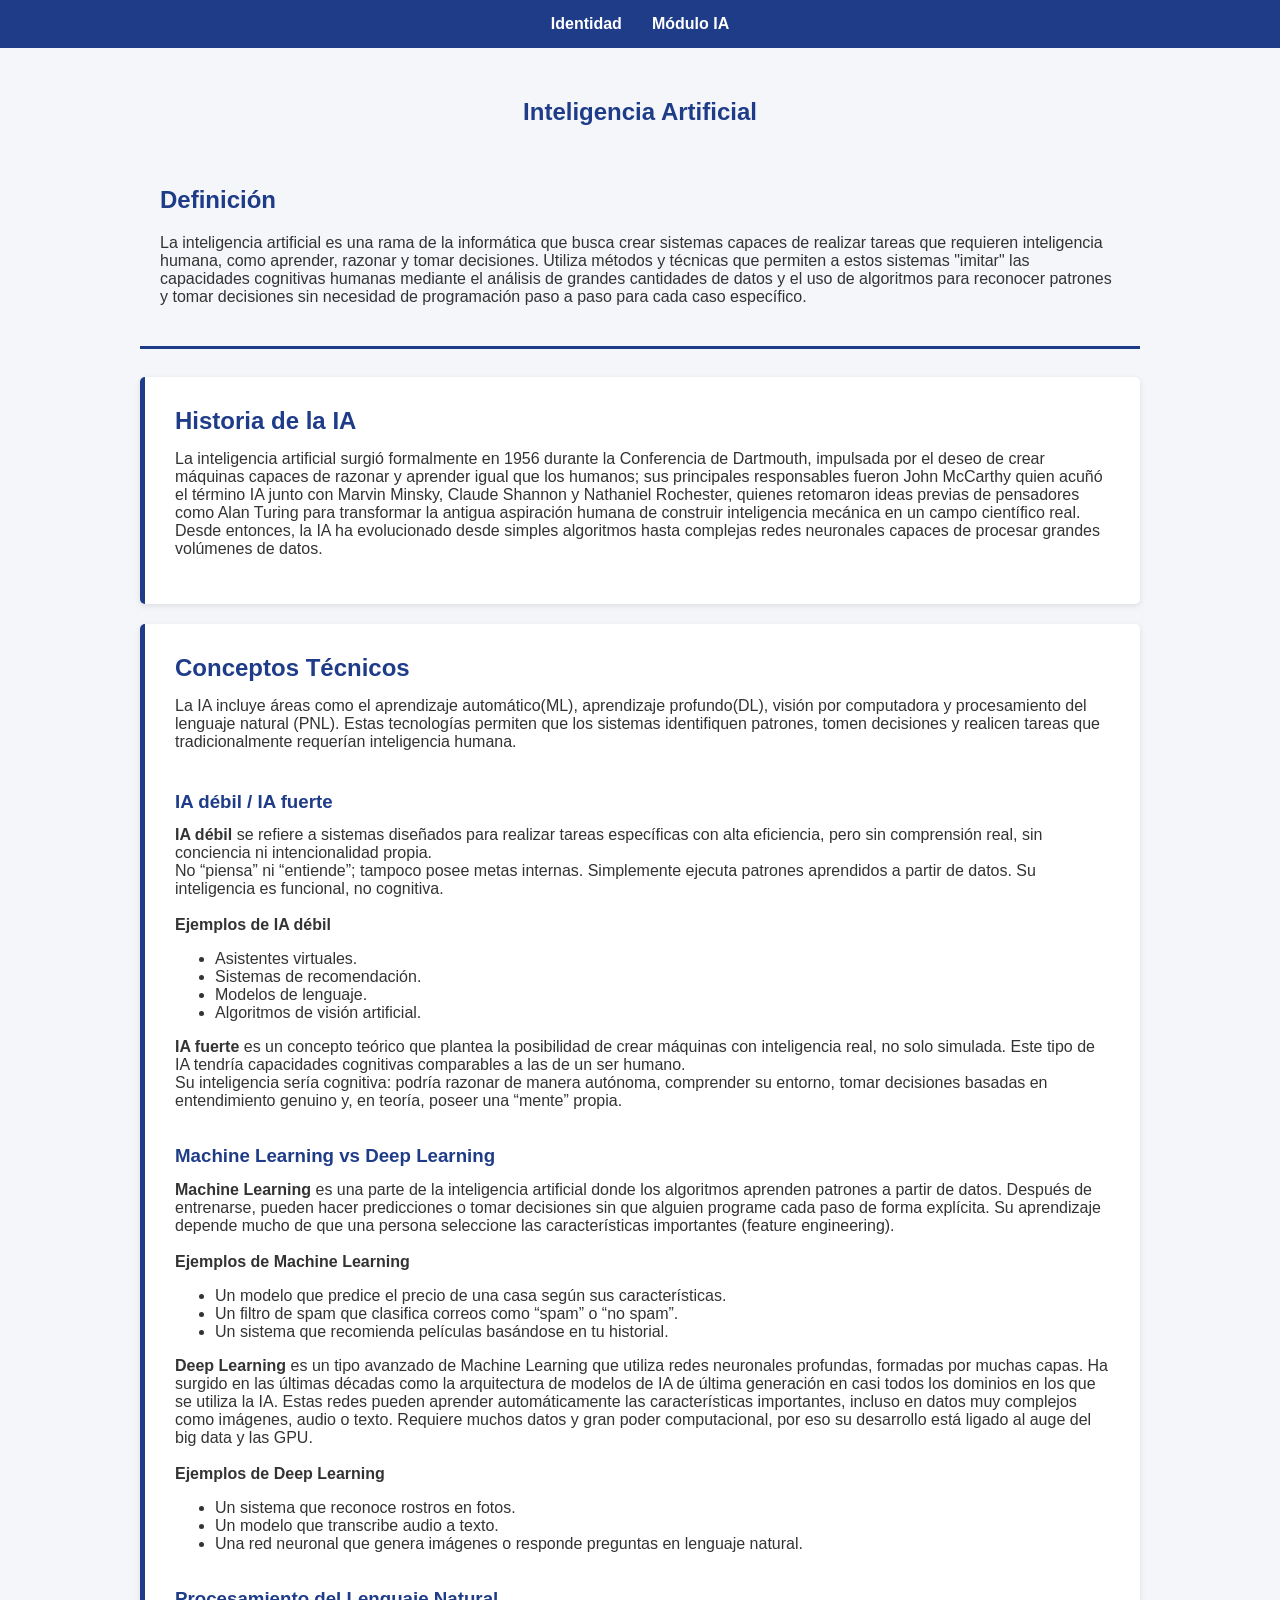
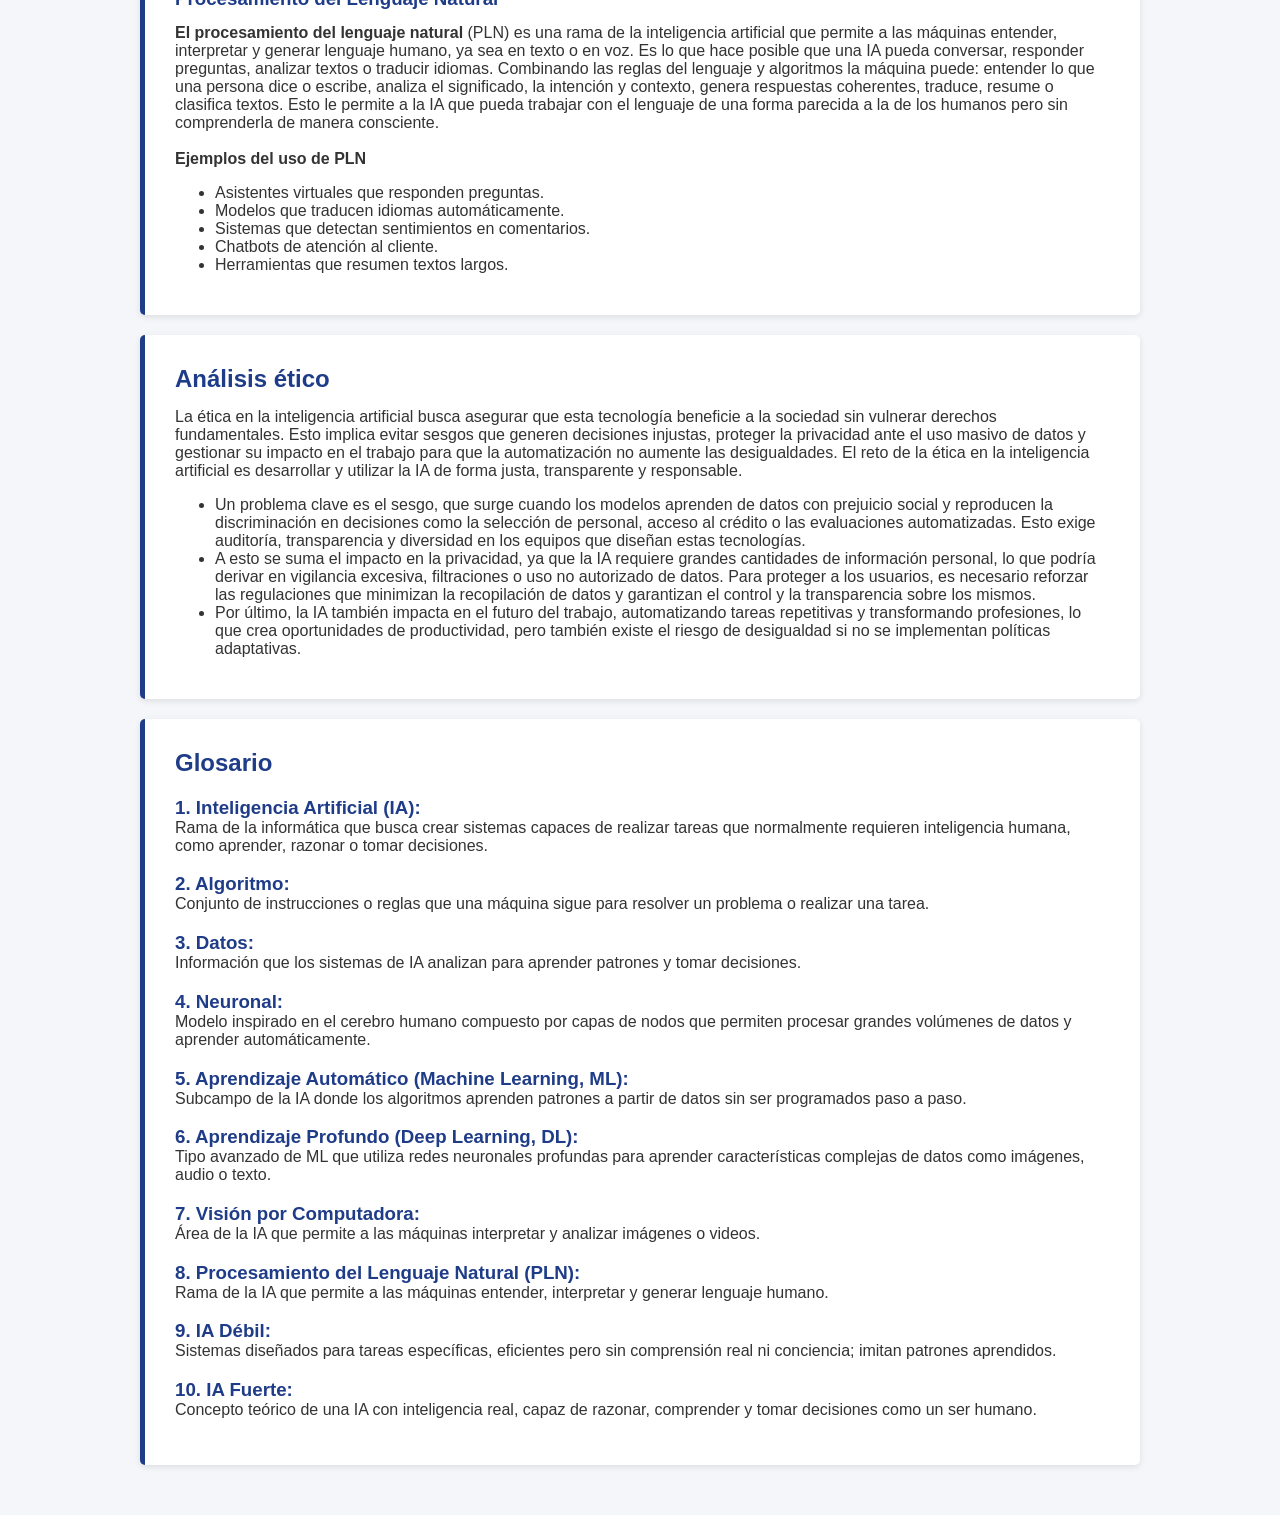
==== ia.html @ 557dc117 "ola" ====
<!DOCTYPE html>
<html lang="es">
<head>
    <meta charset="UTF-8">
    <meta name="viewport" content="width=device-width, initial-scale=1.0">
    <title>Mi Página Profesional</title>
    <link rel="stylesheet" href="css/styles.css">
</head>
<body>

    <!-- Navegación -->
    <header>
        <nav class="navbar">
            <ul>
                <li><a href="index.html">Identidad</a></li>
                <li><a href="ia.html">Módulo IA</a></li>
            </ul>
        </nav>
    </header>

<!-- Módulo IA -->
    <section id="ia" class="section">
        <h1>Inteligencia Artificial</h1>

        <div class="ia-modulo">

            <!-- Definición -->
            <div class="ia-info">
                <h2> Definición </h2>
                <p>
                    La inteligencia artificial es una rama de la informática que 
                    busca crear sistemas capaces de realizar tareas que requieren 
                    inteligencia humana, como aprender, razonar y tomar decisiones. Utiliza métodos y técnicas que permiten a estos 
                    sistemas "imitar" las capacidades cognitivas humanas 
                    mediante el análisis de grandes cantidades de datos y el uso 
                    de algoritmos para reconocer patrones y tomar decisiones sin necesidad de programación paso a paso para cada caso 
                    específico.

                </p>
            </div>

            <hr>

            <!-- Historia de la IA -->
            <div class="ia-card">
                <h2>Historia de la IA</h2>
                <p>
                    La inteligencia artificial surgió formalmente en 1956 durante la Conferencia de Dartmouth, 
                    impulsada por el deseo de crear máquinas capaces de razonar y aprender igual que los humanos; 
                    sus principales responsables fueron John McCarthy quien acuñó el término IA junto con Marvin Minsky,
                    Claude Shannon y Nathaniel Rochester, quienes retomaron ideas previas de pensadores como Alan Turing
                    para transformar la antigua aspiración humana de construir inteligencia mecánica en un campo científico real. 
                    Desde entonces, la IA ha evolucionado desde simples algoritmos hasta complejas redes neuronales 
                    capaces de procesar grandes volúmenes de datos.
                </p>
            </div>

            <!-- Conceptos Técnicos -->
            <div class="ia-card">
                <h2>Conceptos Técnicos</h2>
                <p>
                    La IA incluye áreas como el aprendizaje automático(ML), aprendizaje profundo(DL), visión por computadora 
                    y procesamiento del lenguaje natural (PNL). Estas tecnologías permiten que los sistemas identifiquen 
                    patrones, tomen decisiones y realicen tareas que tradicionalmente requerían inteligencia humana.
                </p>

                <h3>IA débil / IA fuerte</h3>
                <p>
                    <b>IA débil</b> se refiere a sistemas diseñados para realizar tareas específicas con alta eficiencia, 
                    pero sin comprensión real, sin conciencia ni intencionalidad propia. <br>
                    No “piensa” ni “entiende”; tampoco posee metas internas. Simplemente ejecuta patrones aprendidos a partir de datos.
                    Su inteligencia es funcional, no cognitiva.
                    <br><br>
                    <b>Ejemplos de IA débil</b> 
                    <ul>
                        <li>Asistentes virtuales.</li>
                        <li>Sistemas de recomendación.</li>
                        <li>Modelos de lenguaje.</li>
                        <li>Algoritmos de visión artificial.</li>
                    </ul>

                    <b>IA fuerte</b> es un concepto teórico que plantea la posibilidad de crear máquinas con inteligencia real, no solo simulada. 
                    Este tipo de IA tendría capacidades cognitivas comparables a las de un ser humano.<br>
                    Su inteligencia sería cognitiva: podría razonar de manera autónoma, comprender su entorno, 
                    tomar decisiones basadas en entendimiento genuino y, en teoría, poseer una “mente” propia.
                </p>

                <h3>Machine Learning vs Deep Learning </h3>
                <p>
                    <b>Machine Learning</b> es una parte de la inteligencia artificial donde los algoritmos aprenden patrones a partir de datos. 
                    Después de entrenarse, pueden hacer predicciones o tomar decisiones sin que alguien programe cada paso de forma explícita. 
                    Su aprendizaje depende mucho de que una persona seleccione las características importantes (feature engineering).
                    <br><br>
                    <b>Ejemplos de Machine Learning</b>
                    <ul>
                        <li>Un modelo que predice el precio de una casa según sus características.</li>
                        <li>Un filtro de spam que clasifica correos como “spam” o “no spam”.</li>
                        <li>Un sistema que recomienda películas basándose en tu historial.</li>
                    </ul>
                   
                    <b>Deep Learning</b> es un tipo avanzado de Machine Learning que utiliza redes neuronales profundas, formadas por muchas capas. 
                    Ha surgido en las últimas décadas como la arquitectura de modelos de IA de última generación en casi todos los dominios 
                    en los que se utiliza la IA. 
                    Estas redes pueden aprender automáticamente las características importantes, incluso en datos muy complejos como imágenes, 
                    audio o texto.
                    Requiere muchos datos y gran poder computacional, por eso su desarrollo está ligado al auge del big data y las GPU.
                    <br><br>
                    <b>Ejemplos de Deep Learning</b>
                    <ul>
                        <li>Un sistema que reconoce rostros en fotos.</li>
                        <li>Un modelo que transcribe audio a texto.</li>
                        <li>Una red neuronal que genera imágenes o responde preguntas en lenguaje natural.</li>
                    </ul>
                </p>

            
                <h3>Procesamiento del Lenguaje Natural</h3>
                <p>
                    <b>El procesamiento del lenguaje natural</b> (PLN) es una rama de la inteligencia artificial que permite a las máquinas entender, 
                    interpretar y generar lenguaje humano, ya sea en texto o en voz. Es lo que hace posible que una IA pueda conversar,
                    responder preguntas, analizar textos o traducir idiomas. Combinando las reglas del lenguaje y algoritmos la máquina puede: 
                    entender lo que una persona dice o escribe, analiza el significado, la intención y contexto, genera respuestas coherentes, 
                    traduce, resume o clasifica textos. Esto le permite a la IA que pueda trabajar con el lenguaje de una forma parecida a la de 
                    los humanos pero sin comprenderla de manera consciente.
                    <br><br>
                    <b>Ejemplos del uso de PLN</b>
                    <ul>
                        <li>Asistentes virtuales que responden preguntas.</li>
                        <li>Modelos que traducen idiomas automáticamente.</li>
                        <li>Sistemas que detectan sentimientos en comentarios.</li>
                        <li>Chatbots de atención al cliente.</li>
                        <li>Herramientas que resumen textos largos.</li>
                    </ul>
                </p>
            </div>


            <!-- Análisis ético -->
            <div class="ia-card">
                <h2> Análisis ético </h2>
                <p>
                    La ética en la inteligencia artificial busca asegurar que esta tecnología beneficie a la sociedad sin vulnerar derechos fundamentales. 
                    Esto implica evitar sesgos que generen decisiones injustas, proteger la privacidad ante el uso masivo de datos y gestionar su impacto 
                    en el trabajo para que la automatización no aumente las desigualdades. El reto de la ética en la inteligencia artificial es desarrollar 
                    y utilizar la IA de forma justa, transparente y responsable.

                    <ul>
                        <li>
                            Un problema clave es el sesgo, que surge cuando los modelos aprenden de datos con prejuicio social y reproducen la discriminación 
                    en decisiones como la selección de personal, acceso al crédito o las evaluaciones automatizadas. 
                    Esto exige auditoría, transparencia y diversidad en los equipos que diseñan estas tecnologías.
                        </li>
                        <li>
                            A esto se suma el impacto en la privacidad, ya que la IA requiere grandes cantidades de información personal, lo que podría derivar en 
                    vigilancia excesiva, filtraciones o uso no autorizado de datos. Para proteger a los usuarios, es necesario reforzar las regulaciones que 
                    minimizan la recopilación de datos y garantizan el control y la transparencia sobre los mismos.
                        </li>
                        <li>
                            
                    Por último, la IA también impacta en el futuro del trabajo, automatizando tareas repetitivas y transformando profesiones, 
                    lo que crea oportunidades de productividad, pero también existe el riesgo de desigualdad si no se implementan políticas adaptativas.
                        </li>
                    </ul>


                </p>
            </div>

            <!-- Glosario -->
            <div class="ia-card-g">
                <h2> Glosario </h2>
                <p>
                    <h3>1. Inteligencia Artificial (IA):</h3>Rama de la informática que busca crear sistemas capaces de realizar tareas que normalmente requieren inteligencia humana, como aprender, razonar o tomar decisiones.
                    <h3>2. Algoritmo:</h3>Conjunto de instrucciones o reglas que una máquina sigue para resolver un problema o realizar una tarea.
                    <h3>3. Datos:</h3>Información que los sistemas de IA analizan para aprender patrones y tomar decisiones.
                    <h3>4. Neuronal:</h3>Modelo inspirado en el cerebro humano compuesto por capas de nodos que permiten procesar grandes volúmenes de datos y aprender automáticamente.
                    <h3>5. Aprendizaje Automático (Machine Learning, ML): </h3>Subcampo de la IA donde los algoritmos aprenden patrones a partir de datos sin ser programados paso a paso.
                    <h3>6. Aprendizaje Profundo (Deep Learning, DL):</h3>Tipo avanzado de ML que utiliza redes neuronales profundas para aprender características complejas de datos como imágenes, audio o texto.
                    <h3>7. Visión por Computadora:</h3>Área de la IA que permite a las máquinas interpretar y analizar imágenes o videos.
                    <h3>8. Procesamiento del Lenguaje Natural (PLN):</h3>Rama de la IA que permite a las máquinas entender, interpretar y generar lenguaje humano.
                    <h3>9. IA Débil:</h3>Sistemas diseñados para tareas específicas, eficientes pero sin comprensión real ni conciencia; imitan patrones aprendidos.
                    <h3>10. IA Fuerte:</h3>Concepto teórico de una IA con inteligencia real, capaz de razonar, comprender y tomar decisiones como un ser humano.
                </p>
            </div>

            


            

        </div>
    </section>
---- css/styles.css ----
/* Estilo general */
body {
    margin: 0;
    font-family: "Segoe UI", Arial, sans-serif;
    background-color: #f4f6f9;
    color: #333;
}

/* Navegación */
.navbar {
    background-color: #1f3c88;
    padding: 15px;
}
.navbar ul {
    list-style: none;
    display: flex;
    justify-content: center;
    gap: 30px;
    margin: 0;
    padding: 0;
}

/*letras barra de navegacion*/
.navbar a {
    color: white;
    text-decoration: none;
    font-weight: bold;
}
.navbar a:hover {
    text-decoration: underline;
}

/* Secciones */
.section {
    padding: 50px;
    max-width: 1000px;
    margin: auto;
}
.section h1 {
    text-align: center;
    margin-top: 0;
    margin-bottom: 40px;
    color: #1f3c88;
}

/* Identidad */
.perfil {
    display: flex;
    gap: 30px;
    align-items: flex-start;
}
.perfil img {
    
    width: 220px;
    height: 220px;
    object-fit: cover;
    border-radius: 10px;
    border: 3px solid #1f3c88;
}
.info h2 { /* Identidad-Nombre*/
    margin-top: 0;
    color: #1f3c88;
}
.info h3 { /* Identidad-titulos*/
    margin-top: 0;
    margin-bottom: 0;
}
.info p{
    margin-top: 0;

}

/* Módulo IA */

.ia-modulo {
    display: flex;
    gap: 20px;
    flex-wrap: wrap;
}
.ia-info {
    padding: 20px;
    border-radius: 5px;
    flex: 1;
    min-width: 500px;
}
.ia-info p{
    margin-bottom: 0;
}
.ia-info h2 {
    margin-top: 0;
    color: #1f3c88;
}
hr { /*linea horizontal*/
  border: none;
  margin-top: 0;
  height: 3px;
  background-color: #1f3c88;
  width: 1000px;
  
}
.ia-card {
    background: white;
    padding: 30px;
    border-radius: 5px;
    border-left: 5px solid #1f3c88;
    box-shadow: 0 2px 6px rgba(0,0,0,0.1);
    flex: 1;
    min-width: 500px;
}
.ia-card h2 {
    color: #1f3c88;
    margin-top: 0px;
}
.ia-card h3 {
    color: #1f3c88;
    margin-top: 40px;
}
.ia-card p{
    margin-top: -5px;
}
.ia-card-g {
    background: white;
    padding: 30px;
    border-radius: 5px;
    border-left: 5px solid #1f3c88;
    box-shadow: 0 2px 6px rgba(0,0,0,0.1);
    flex: 1;
    min-width: 500px;
}
.ia-card-g h2{
    color:#1f3c88;
    margin-top: 0px;
}
.ia-card-g h3{
    color: #1f3c88;
    margin-bottom: 0;
}
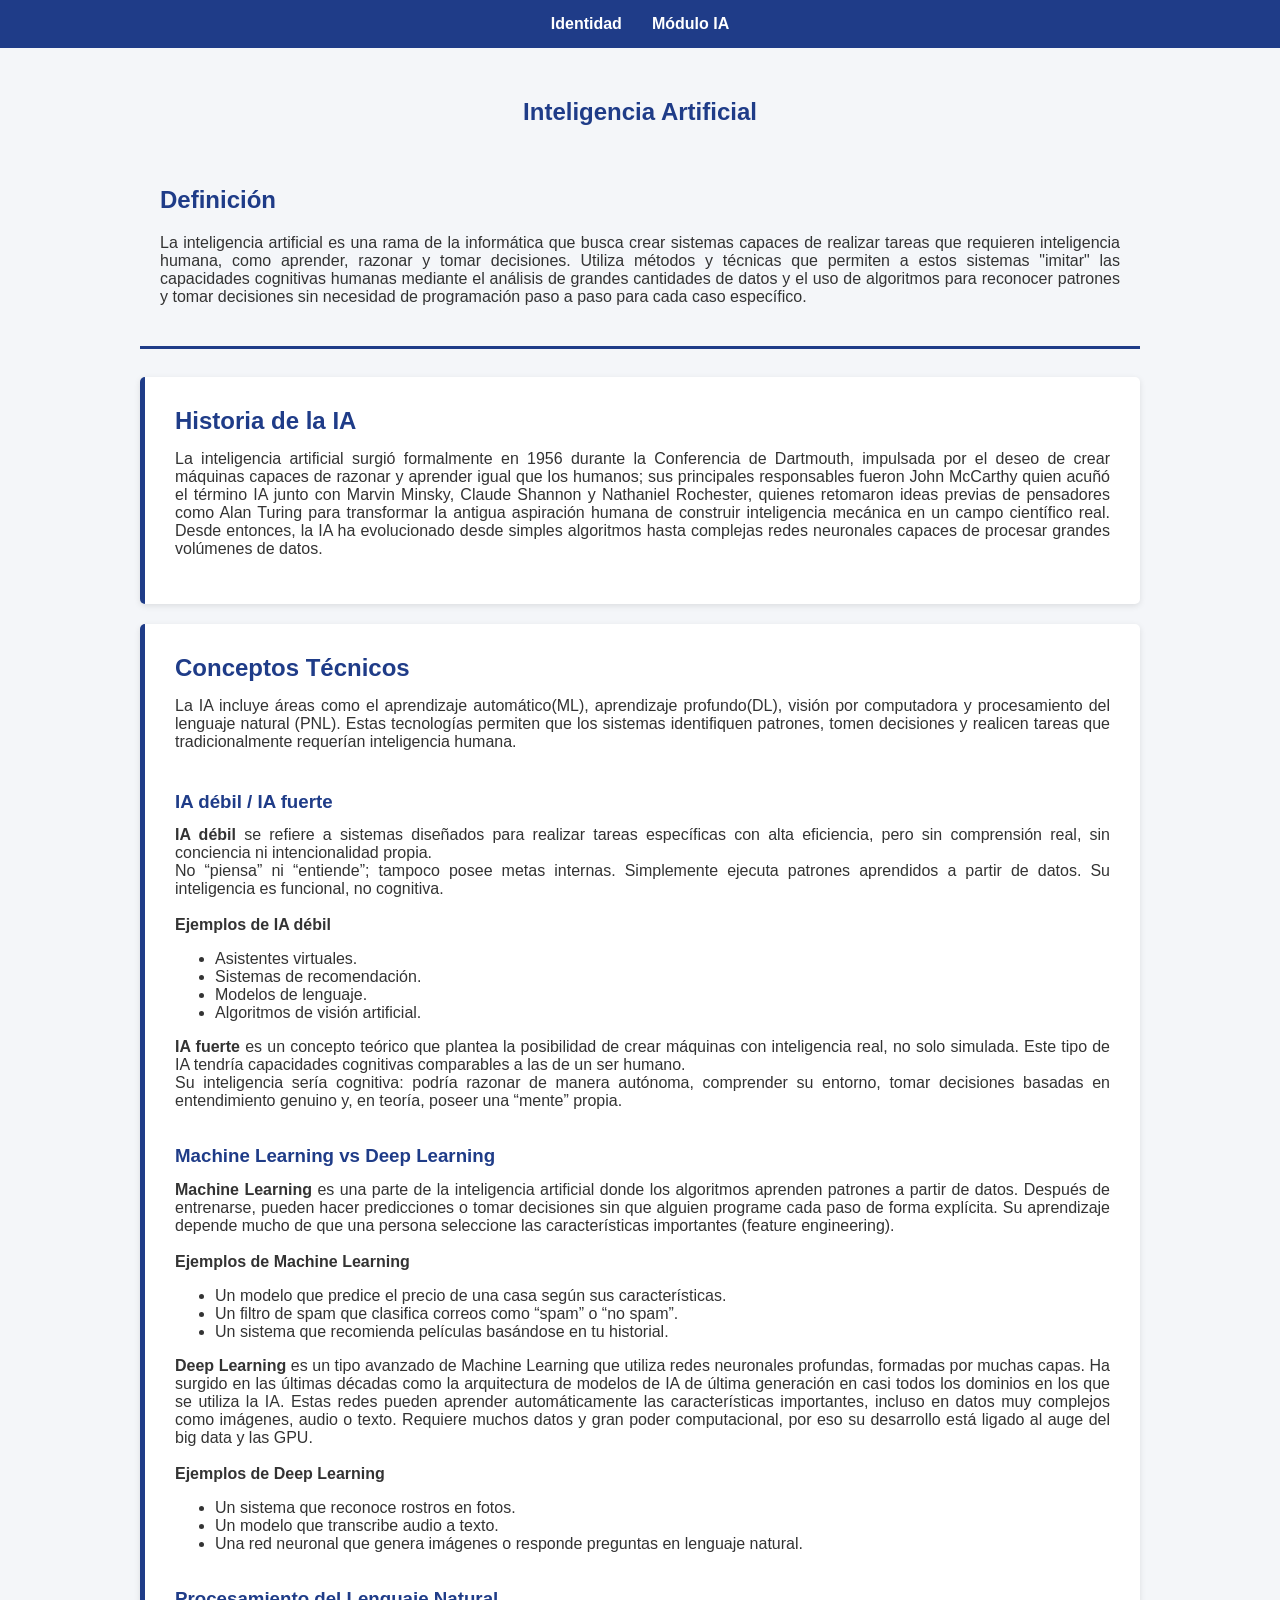
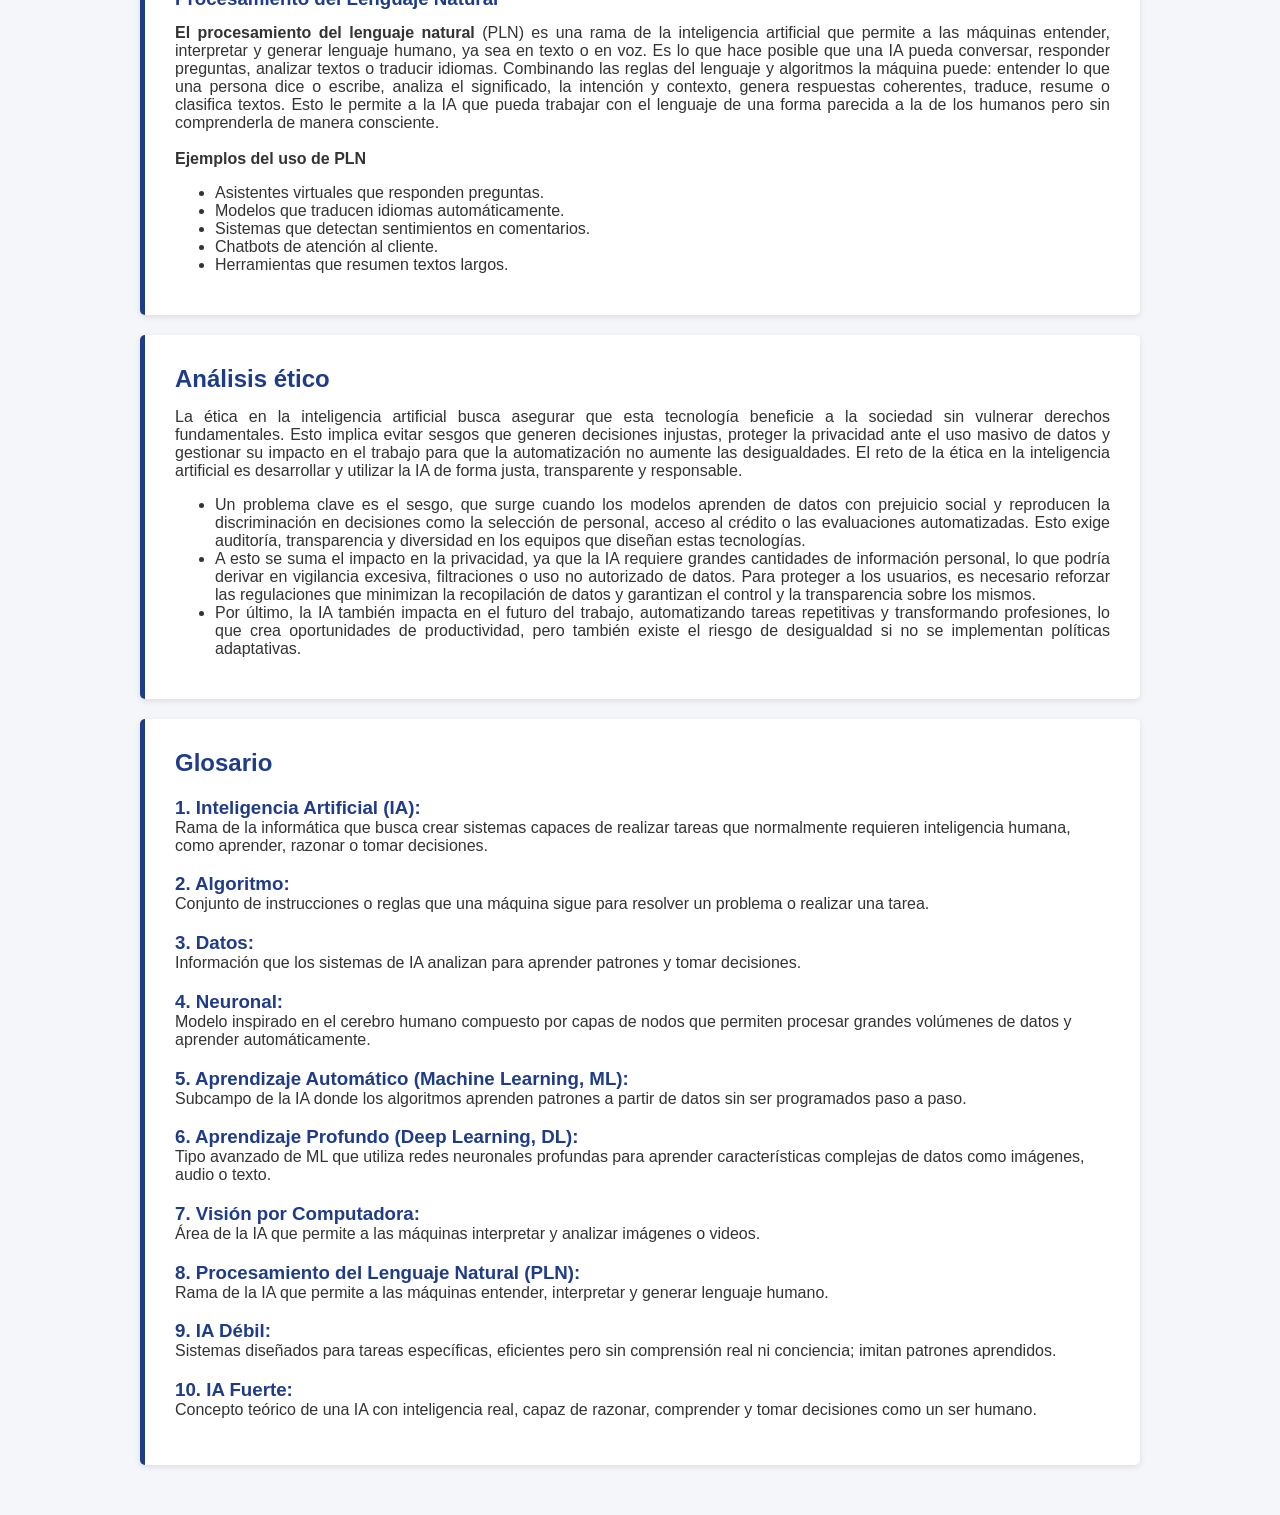
==== commit 818a0d41: "Mensaje" ====
--- a/ia.html
+++ b/ia.html
@@ -30,11 +30,12 @@
                 <p>
                     La inteligencia artificial es una rama de la informática que 
                     busca crear sistemas capaces de realizar tareas que requieren 
-                    inteligencia humana, como aprender, razonar y tomar decisiones. Utiliza métodos y técnicas que permiten a estos 
+                    inteligencia humana, como aprender, razonar y tomar decisiones. 
+                    Utiliza métodos y técnicas que permiten a estos 
                     sistemas "imitar" las capacidades cognitivas humanas 
                     mediante el análisis de grandes cantidades de datos y el uso 
-                    de algoritmos para reconocer patrones y tomar decisiones sin necesidad de programación paso a paso para cada caso 
-                    específico.
+                    de algoritmos para reconocer patrones y tomar decisiones sin necesidad 
+                    de programación paso a paso para cada caso específico.
 
                 </p>
             </div>
--- a/css/styles.css
+++ b/css/styles.css
@@ -67,6 +67,7 @@
 }
 .info p{
     margin-top: 0;
+    text-align: justify;
 
 }
 
@@ -83,8 +84,9 @@
     flex: 1;
     min-width: 500px;
 }
-.ia-info p{
+.ia-info p {
     margin-bottom: 0;
+    text-align: justify;
 }
 .ia-info h2 {
     margin-top: 0;
@@ -106,6 +108,7 @@
     box-shadow: 0 2px 6px rgba(0,0,0,0.1);
     flex: 1;
     min-width: 500px;
+    text-align: justify;
 }
 .ia-card h2 {
     color: #1f3c88;
@@ -115,8 +118,9 @@
     color: #1f3c88;
     margin-top: 40px;
 }
-.ia-card p{
+.ia-card p {
     margin-top: -5px;
+    text-align: justify;
 }
 .ia-card-g {
     background: white;
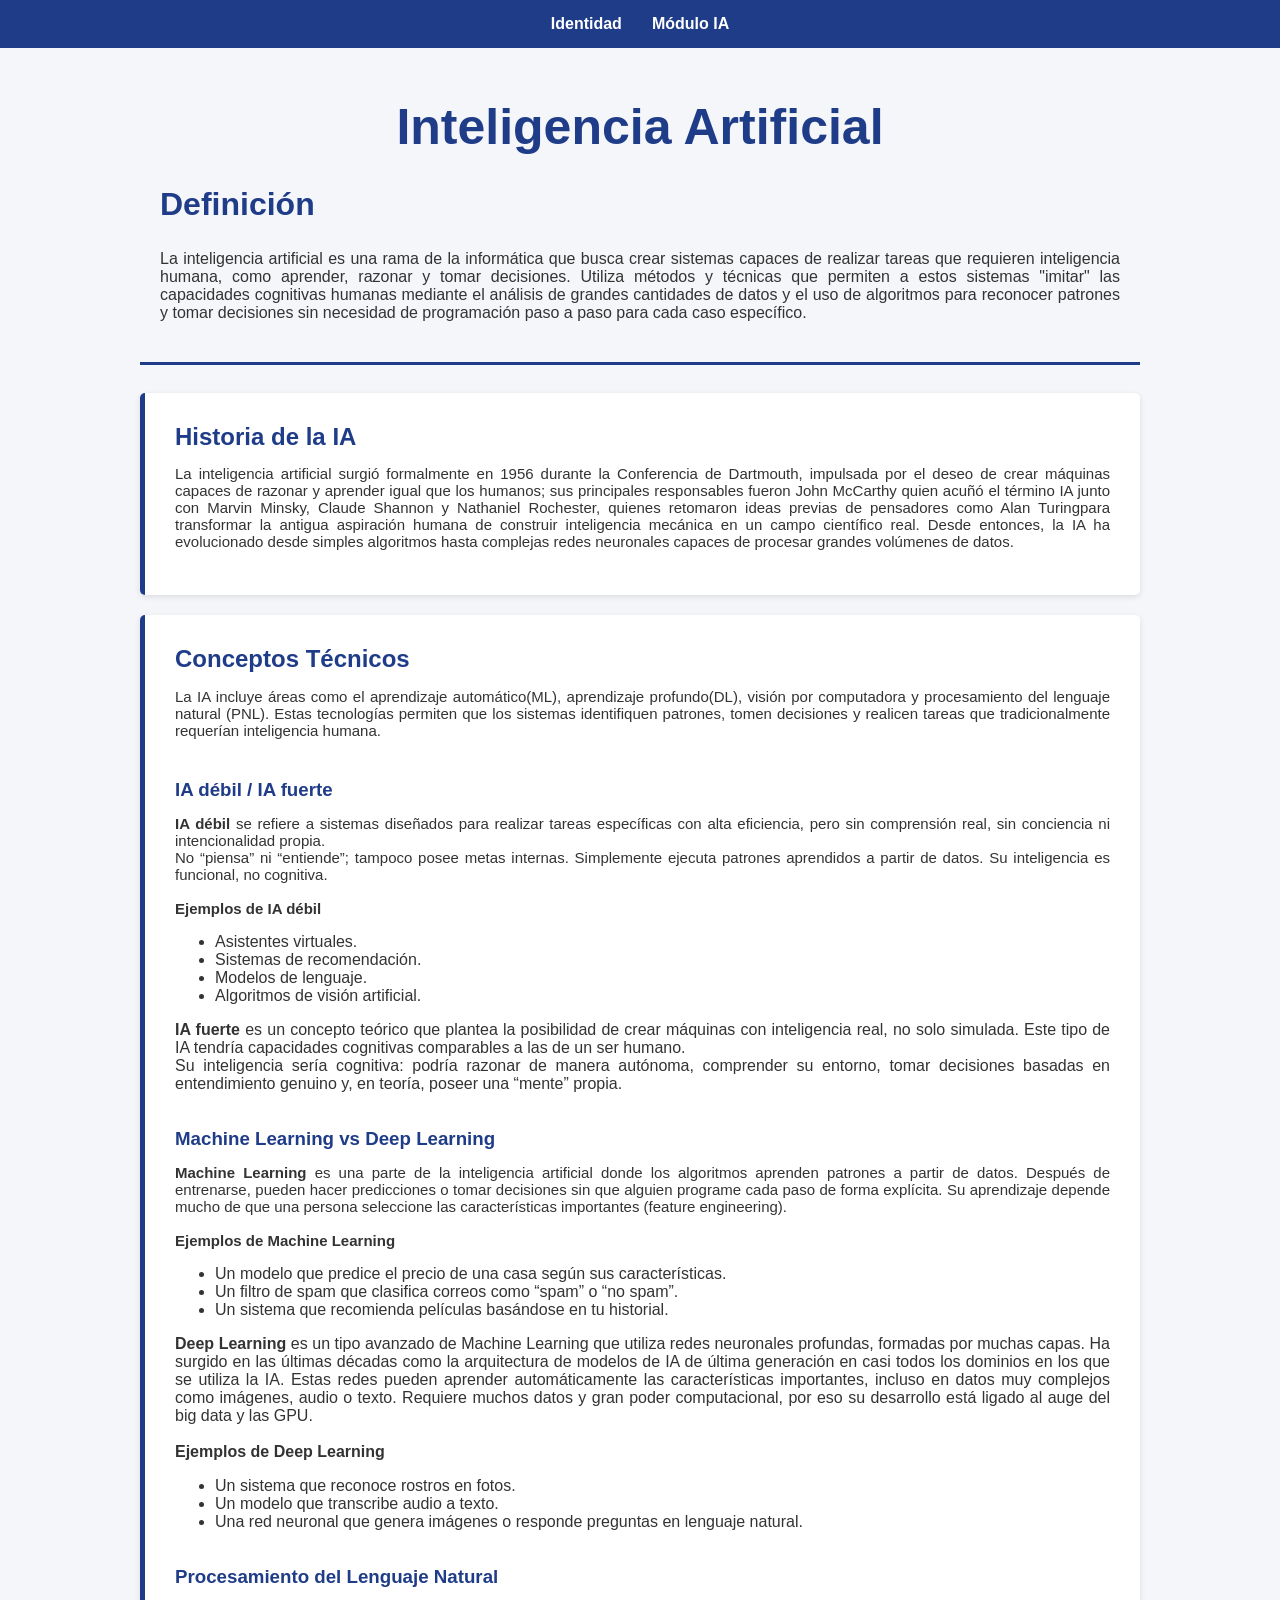
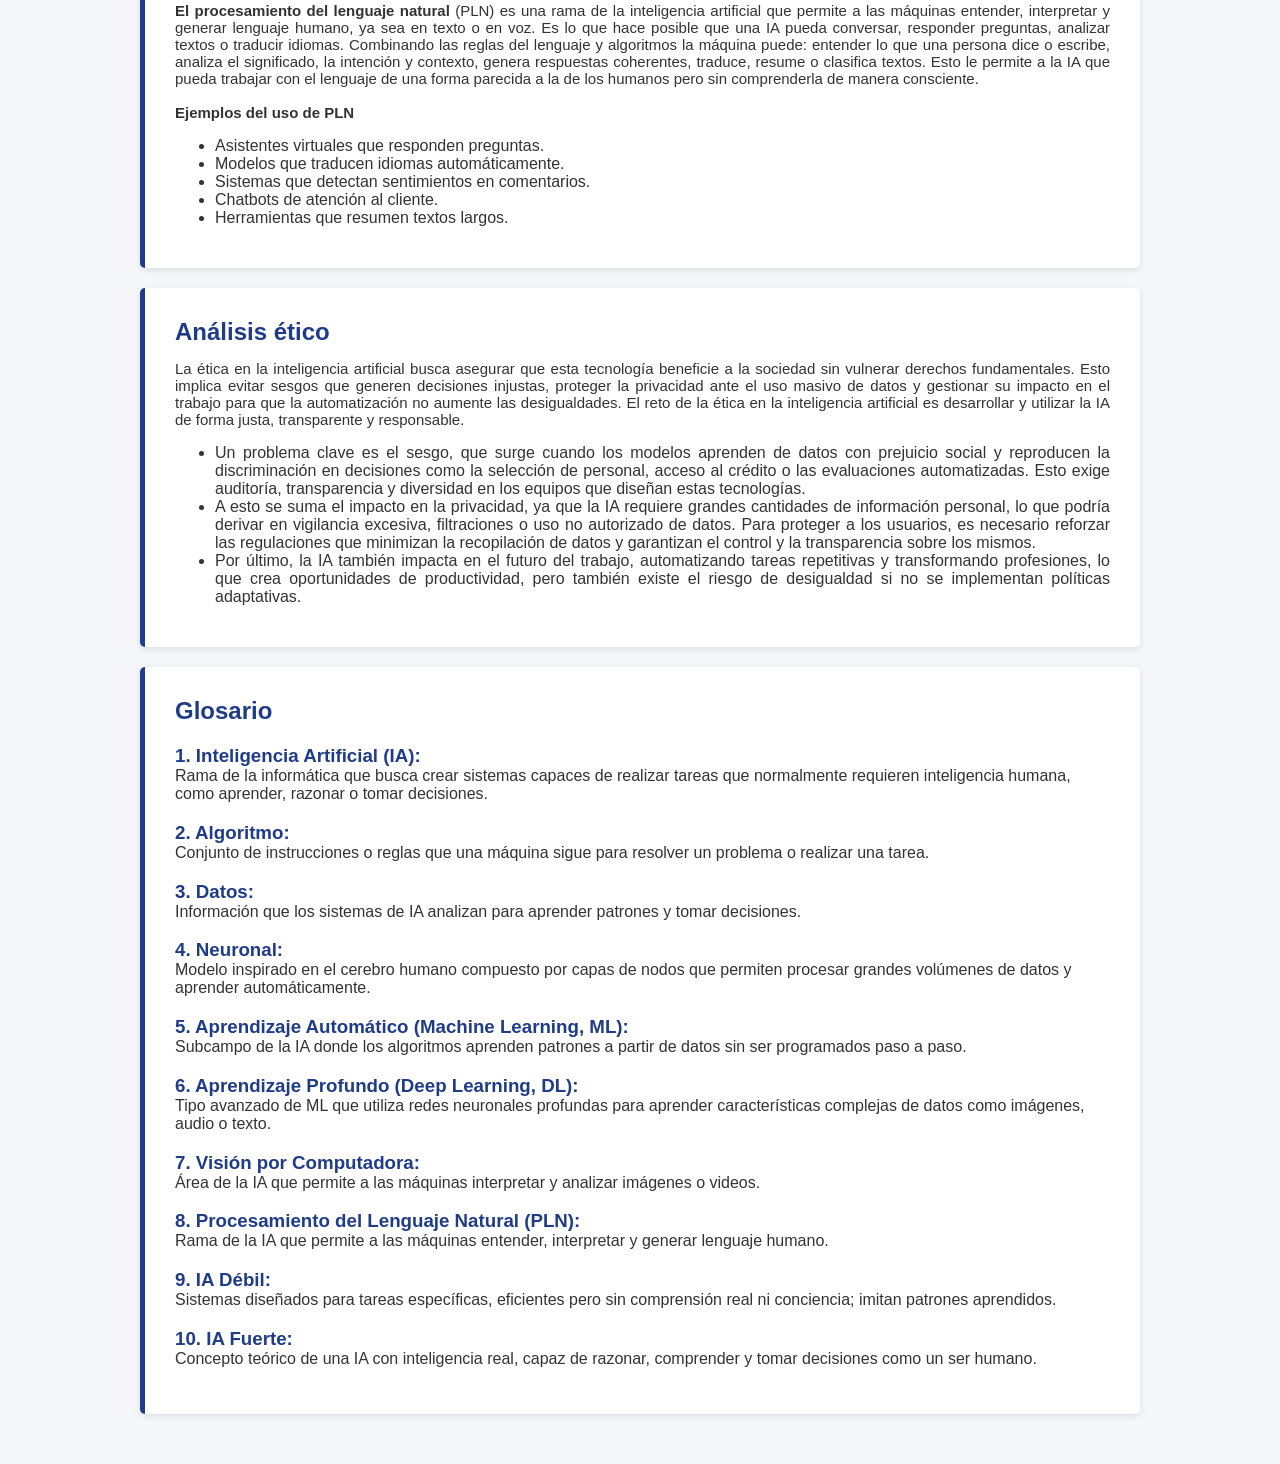
==== commit c28d6ded: "hola" ====
--- a/ia.html
+++ b/ia.html
@@ -23,19 +23,11 @@
         <h1>Inteligencia Artificial</h1>
 
         <div class="ia-modulo">
-
             <!-- Definición -->
             <div class="ia-info">
                 <h2> Definición </h2>
                 <p>
-                    La inteligencia artificial es una rama de la informática que 
-                    busca crear sistemas capaces de realizar tareas que requieren 
-                    inteligencia humana, como aprender, razonar y tomar decisiones. 
-                    Utiliza métodos y técnicas que permiten a estos 
-                    sistemas "imitar" las capacidades cognitivas humanas 
-                    mediante el análisis de grandes cantidades de datos y el uso 
-                    de algoritmos para reconocer patrones y tomar decisiones sin necesidad 
-                    de programación paso a paso para cada caso específico.
+                    La inteligencia artificial es una rama de la informática que busca crear sistemas capaces de realizar tareas que requieren inteligencia humana, como aprender, razonar y tomar decisiones. Utiliza métodos y técnicas que permiten a estos sistemas "imitar" las capacidades cognitivas humanas mediante el análisis de grandes cantidades de datos y el uso de algoritmos para reconocer patrones y tomar decisiones sin necesidad de programación paso a paso para cada caso específico.
 
                 </p>
             </div>
@@ -46,13 +38,7 @@
             <div class="ia-card">
                 <h2>Historia de la IA</h2>
                 <p>
-                    La inteligencia artificial surgió formalmente en 1956 durante la Conferencia de Dartmouth, 
-                    impulsada por el deseo de crear máquinas capaces de razonar y aprender igual que los humanos; 
-                    sus principales responsables fueron John McCarthy quien acuñó el término IA junto con Marvin Minsky,
-                    Claude Shannon y Nathaniel Rochester, quienes retomaron ideas previas de pensadores como Alan Turing
-                    para transformar la antigua aspiración humana de construir inteligencia mecánica en un campo científico real. 
-                    Desde entonces, la IA ha evolucionado desde simples algoritmos hasta complejas redes neuronales 
-                    capaces de procesar grandes volúmenes de datos.
+                    La inteligencia artificial surgió formalmente en 1956 durante la Conferencia de Dartmouth, impulsada por el deseo de crear máquinas capaces de razonar y aprender igual que los humanos; sus principales responsables fueron John McCarthy quien acuñó el término IA junto con Marvin Minsky, Claude Shannon y Nathaniel Rochester, quienes retomaron ideas previas de pensadores como Alan Turingpara transformar la antigua aspiración humana de construir inteligencia mecánica en un campo científico real. Desde entonces, la IA ha evolucionado desde simples algoritmos hasta complejas redes neuronales capaces de procesar grandes volúmenes de datos.
                 </p>
             </div>
 
@@ -60,17 +46,14 @@
             <div class="ia-card">
                 <h2>Conceptos Técnicos</h2>
                 <p>
-                    La IA incluye áreas como el aprendizaje automático(ML), aprendizaje profundo(DL), visión por computadora 
-                    y procesamiento del lenguaje natural (PNL). Estas tecnologías permiten que los sistemas identifiquen 
-                    patrones, tomen decisiones y realicen tareas que tradicionalmente requerían inteligencia humana.
+                    La IA incluye áreas como el aprendizaje automático(ML), aprendizaje profundo(DL), visión por computadora y procesamiento del lenguaje natural (PNL). Estas tecnologías permiten que los sistemas identifiquen patrones, tomen decisiones y realicen tareas que tradicionalmente requerían inteligencia humana.
                 </p>
 
                 <h3>IA débil / IA fuerte</h3>
                 <p>
-                    <b>IA débil</b> se refiere a sistemas diseñados para realizar tareas específicas con alta eficiencia, 
-                    pero sin comprensión real, sin conciencia ni intencionalidad propia. <br>
-                    No “piensa” ni “entiende”; tampoco posee metas internas. Simplemente ejecuta patrones aprendidos a partir de datos.
-                    Su inteligencia es funcional, no cognitiva.
+                    <b>IA débil</b> se refiere a sistemas diseñados para realizar tareas específicas con alta eficiencia, pero sin comprensión real, sin conciencia ni intencionalidad propia. 
+                    <br>
+                    No “piensa” ni “entiende”; tampoco posee metas internas. Simplemente ejecuta patrones aprendidos a partir de datos. Su inteligencia es funcional, no cognitiva.
                     <br><br>
                     <b>Ejemplos de IA débil</b> 
                     <ul>
@@ -80,17 +63,14 @@
                         <li>Algoritmos de visión artificial.</li>
                     </ul>
 
-                    <b>IA fuerte</b> es un concepto teórico que plantea la posibilidad de crear máquinas con inteligencia real, no solo simulada. 
-                    Este tipo de IA tendría capacidades cognitivas comparables a las de un ser humano.<br>
-                    Su inteligencia sería cognitiva: podría razonar de manera autónoma, comprender su entorno, 
-                    tomar decisiones basadas en entendimiento genuino y, en teoría, poseer una “mente” propia.
+                    <b>IA fuerte</b> es un concepto teórico que plantea la posibilidad de crear máquinas con inteligencia real, no solo simulada. Este tipo de IA tendría capacidades cognitivas comparables a las de un ser humano.
+                    <br>
+                    Su inteligencia sería cognitiva: podría razonar de manera autónoma, comprender su entorno, tomar decisiones basadas en entendimiento genuino y, en teoría, poseer una “mente” propia.
                 </p>
 
                 <h3>Machine Learning vs Deep Learning </h3>
                 <p>
-                    <b>Machine Learning</b> es una parte de la inteligencia artificial donde los algoritmos aprenden patrones a partir de datos. 
-                    Después de entrenarse, pueden hacer predicciones o tomar decisiones sin que alguien programe cada paso de forma explícita. 
-                    Su aprendizaje depende mucho de que una persona seleccione las características importantes (feature engineering).
+                    <b>Machine Learning</b> es una parte de la inteligencia artificial donde los algoritmos aprenden patrones a partir de datos. Después de entrenarse, pueden hacer predicciones o tomar decisiones sin que alguien programe cada paso de forma explícita. Su aprendizaje depende mucho de que una persona seleccione las características importantes (feature engineering).
                     <br><br>
                     <b>Ejemplos de Machine Learning</b>
                     <ul>
@@ -100,10 +80,8 @@
                     </ul>
                    
                     <b>Deep Learning</b> es un tipo avanzado de Machine Learning que utiliza redes neuronales profundas, formadas por muchas capas. 
-                    Ha surgido en las últimas décadas como la arquitectura de modelos de IA de última generación en casi todos los dominios 
-                    en los que se utiliza la IA. 
-                    Estas redes pueden aprender automáticamente las características importantes, incluso en datos muy complejos como imágenes, 
-                    audio o texto.
+                    Ha surgido en las últimas décadas como la arquitectura de modelos de IA de última generación en casi todos los dominios en los que se utiliza la IA. 
+                    Estas redes pueden aprender automáticamente las características importantes, incluso en datos muy complejos como imágenes, audio o texto.
                     Requiere muchos datos y gran poder computacional, por eso su desarrollo está ligado al auge del big data y las GPU.
                     <br><br>
                     <b>Ejemplos de Deep Learning</b>
--- a/css/styles.css
+++ b/css/styles.css
@@ -39,40 +39,84 @@
 .section h1 {
     text-align: center;
     margin-top: 0;
-    margin-bottom: 40px;
+    
+    font-size: 50px;
+    font-weight: 700;
+    color: #1f3c88;
+    margin-bottom: 10px;
+}
+
+/* Contenedor general */
+.perfil {
+    display: flex;
+    flex-direction: column;
+    gap: 25px;
+}
+.foto {
+    position: relative;
+    display: inline-block;
+}
+.foto img {
+    width: 200px;
+    height: 200px;
+    object-fit: cover;
+    border-radius: 50%;
+    border: 4px solid #1f3c88;
+    box-shadow: 0 4px 10px rgba(0,0,0,0.15);
+    display: block;
+}
+.info-top {
+    position: absolute;
+    top: 45%;
+    left: 45%;
+    transform: translate(-40%, -100%);
+    align-items: center;
+    gap: 10px;
+}
+.info-top h1 {
+    margin: 0;
+    font-size: 50px;
+    font-weight: 700;
+    color: #1f3c88;
+    margin-bottom: 10px;
+}
+.info-top h2 {
+    margin: 0;
+    font-size: 32px;
+    font-weight: 700;
     color: #1f3c88;
 }
-
-/* Identidad */
-.perfil {
-    display: flex;
-    gap: 30px;
-    align-items: flex-start;
-}
-.perfil img {
-    
-    width: 220px;
-    height: 220px;
-    object-fit: cover;
-    border-radius: 10px;
-    border: 3px solid #1f3c88;
-}
-.info h2 { /* Identidad-Nombre*/
-    margin-top: 0;
-    color: #1f3c88;
-}
-.info h3 { /* Identidad-titulos*/
-    margin-top: 0;
-    margin-bottom: 0;
-}
-.info p{
-    margin-top: 0;
+.info-top p {
+    font-size: 20px;
+    margin: 0;
     text-align: justify;
-
+    line-height: 1.55;
 }
 
+/* Texto inferior */
+.info-card {
+    background: white;
+    padding: 30px;
+    border-radius: 5px;
+    border-left: 5px solid #1f3c88;
+    box-shadow: 0 2px 6px rgba(0,0,0,0.1);
+    flex: 1;
+    min-width: 500px;
+    text-align: justify;
+}
+.info-card h2 {
+    margin-top: 10px;
+    color: #1f3c88;
+    
+}
+.info-card p {
+    margin-top: 10px;
+    text-align: justify;
+    line-height: 1.55;
+}
+
+
 /* Módulo IA */
-
 .ia-modulo {
     display: flex;
     gap: 20px;
@@ -86,9 +130,10 @@
 }
 .ia-info p {
     margin-bottom: 0;
-    text-align: justify;
+    text-align: justify;    
 }
 .ia-info h2 {
+    font-size: 32px;
     margin-top: 0;
     color: #1f3c88;
 }
@@ -113,6 +158,7 @@
 .ia-card h2 {
     color: #1f3c88;
     margin-top: 0px;
+    
 }
 .ia-card h3 {
     color: #1f3c88;
@@ -121,6 +167,7 @@
 .ia-card p {
     margin-top: -5px;
     text-align: justify;
+    font-size: 15px;
 }
 .ia-card-g {
     background: white;
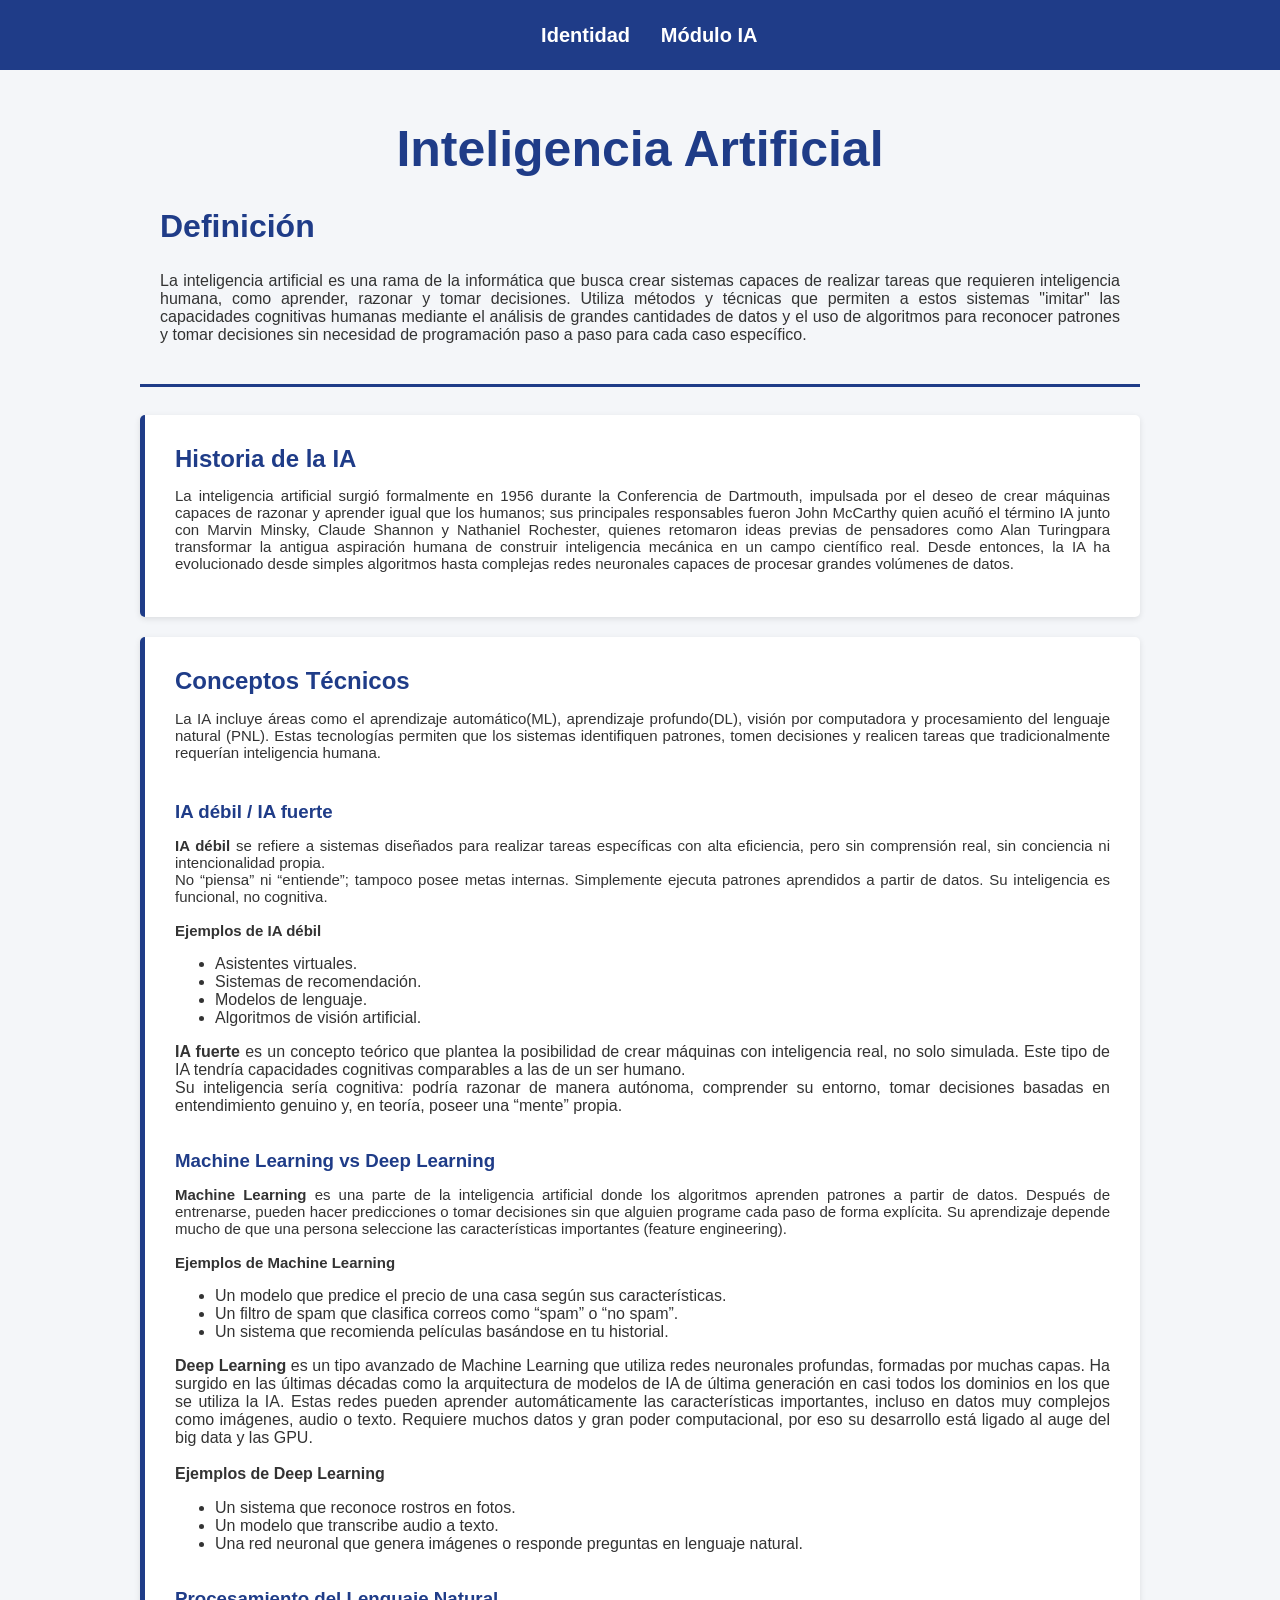
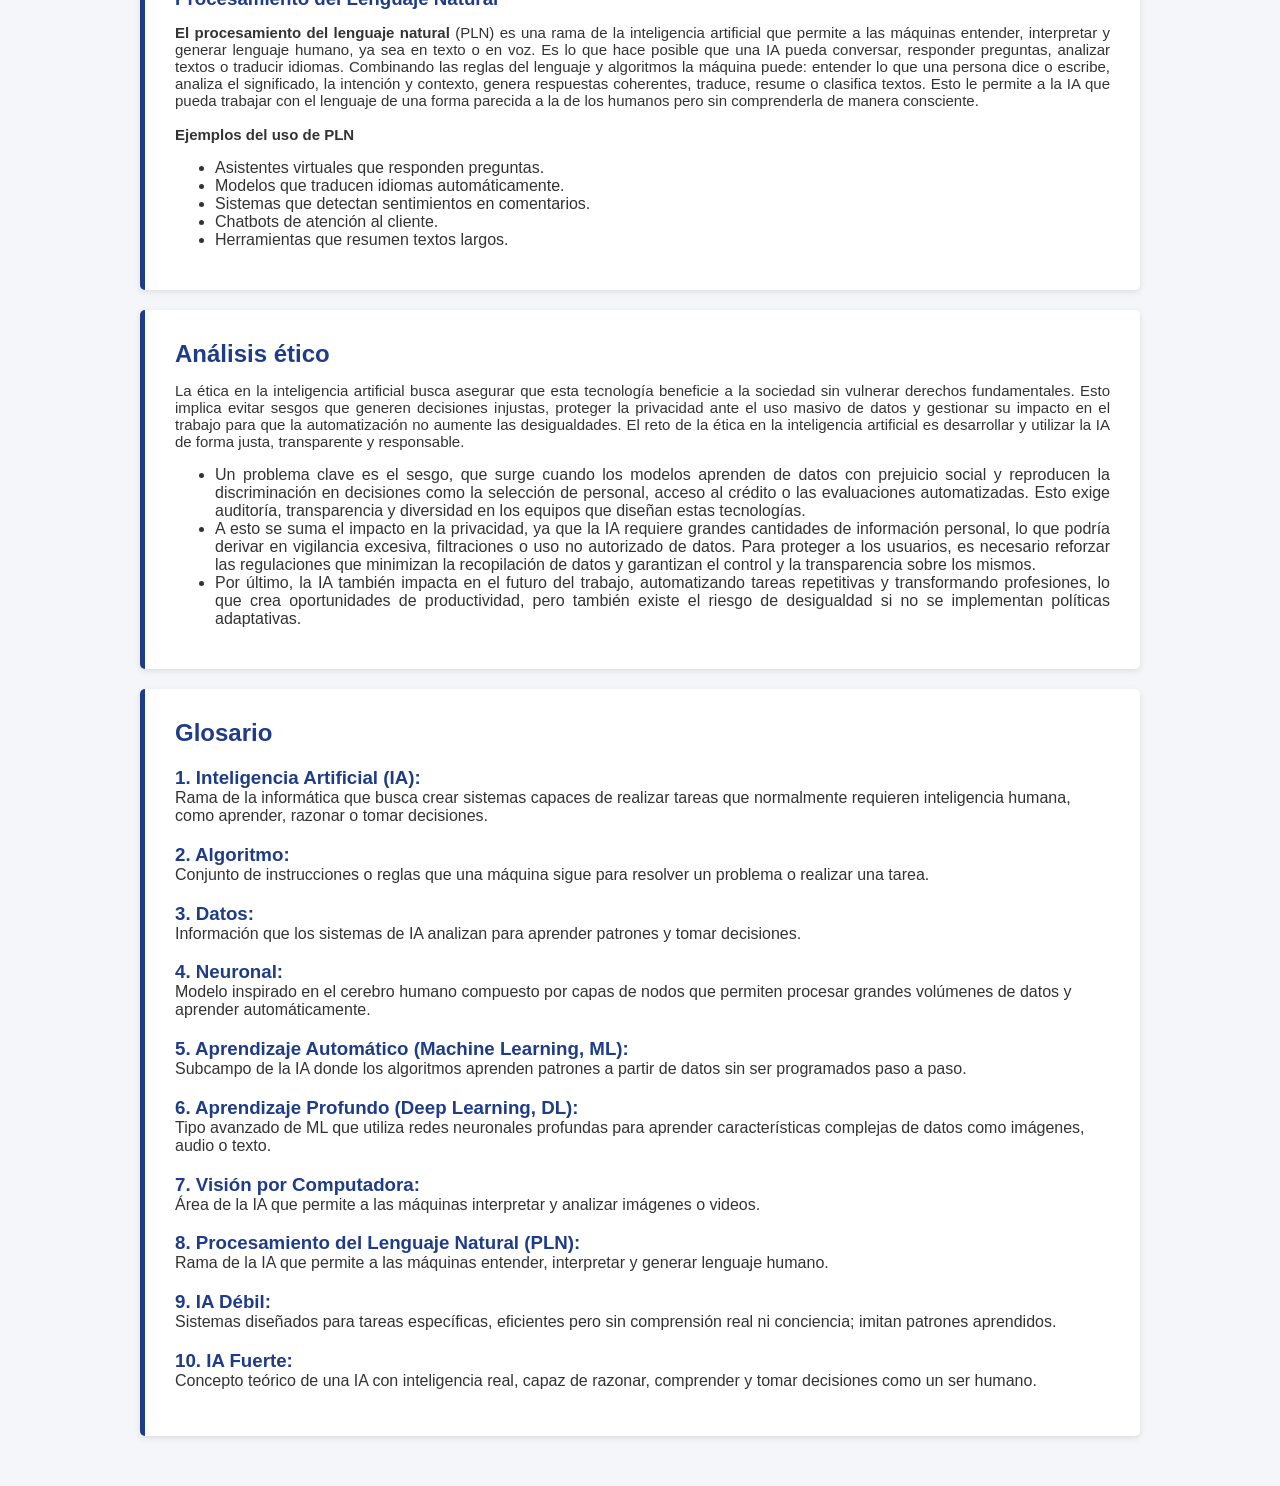
==== commit 204b7e3a: "Ee" ====
--- a/ia.html
+++ b/ia.html
@@ -28,7 +28,6 @@
                 <h2> Definición </h2>
                 <p>
                     La inteligencia artificial es una rama de la informática que busca crear sistemas capaces de realizar tareas que requieren inteligencia humana, como aprender, razonar y tomar decisiones. Utiliza métodos y técnicas que permiten a estos sistemas "imitar" las capacidades cognitivas humanas mediante el análisis de grandes cantidades de datos y el uso de algoritmos para reconocer patrones y tomar decisiones sin necesidad de programación paso a paso para cada caso específico.
-
                 </p>
             </div>
 
@@ -62,7 +61,6 @@
                         <li>Modelos de lenguaje.</li>
                         <li>Algoritmos de visión artificial.</li>
                     </ul>
-
                     <b>IA fuerte</b> es un concepto teórico que plantea la posibilidad de crear máquinas con inteligencia real, no solo simulada. Este tipo de IA tendría capacidades cognitivas comparables a las de un ser humano.
                     <br>
                     Su inteligencia sería cognitiva: podría razonar de manera autónoma, comprender su entorno, tomar decisiones basadas en entendimiento genuino y, en teoría, poseer una “mente” propia.
--- a/css/styles.css
+++ b/css/styles.css
@@ -25,9 +25,17 @@
     color: white;
     text-decoration: none;
     font-weight: bold;
+    font-size: 20px;
+    width: 120%;
+    height: 40px;
+    align-items: center;
+    justify-content: center;
+    border-radius: 6px;
+    display: flex;
 }
 .navbar a:hover {
     text-decoration: underline;
+    background: #215b8bcb;
 }
 
 /* Secciones */
@@ -69,26 +77,27 @@
     position: absolute;
     top: 45%;
     left: 45%;
-    transform: translate(-40%, -100%);
+    transform: translate(-40%, -90%);
     align-items: center;
     gap: 10px;
 }
 .info-top h1 {
     margin: 0;
-    font-size: 50px;
+    font-size: 45px;
     font-weight: 700;
     color: #1f3c88;
     margin-bottom: 10px;
 }
 .info-top h2 {
     margin: 0;
-    font-size: 32px;
+    font-size: 30px;
     font-weight: 700;
     color: #1f3c88;
 }
 .info-top p {
     font-size: 20px;
     margin: 0;
+    margin-top: 10px;
     text-align: justify;
     line-height: 1.55;
 }
